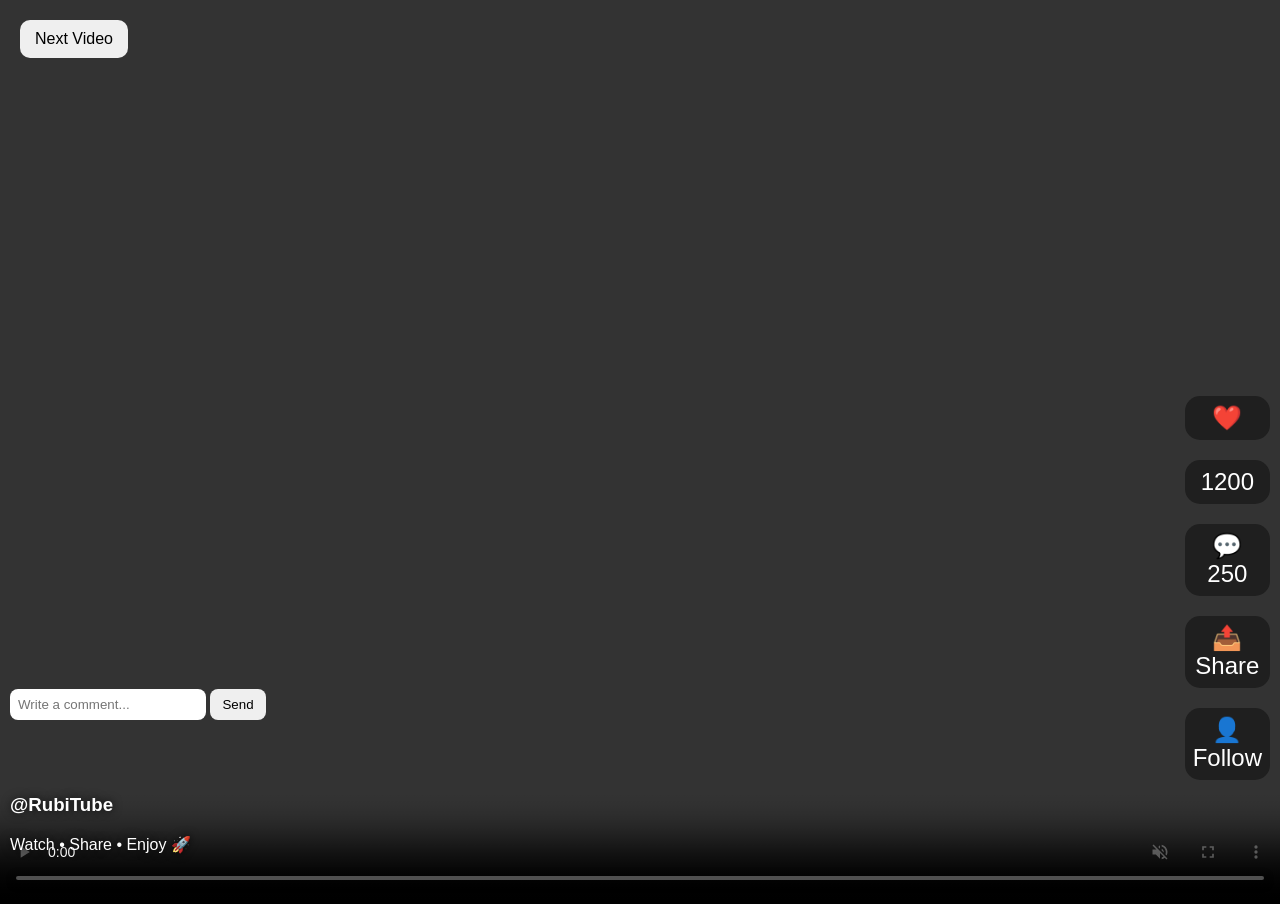
==== index.html @ da33f9ea "Update user handle and description in index.html" ====
<!DOCTYPE html>
<html>
<head>
<meta charset="UTF-8">
<meta name="viewport" content="width=device-width, initial-scale=1.0">
<title>RubiTube</title>
<link rel="stylesheet" href="style.css">
</head>

<body>

<div class="video-container">

<video id="videoPlayer" autoplay muted loop controls>
<source src="video.mp4" type="video/mp4">
</video>

<button class="video-btn" onclick="nextVideo()">Next Video</button>

<div class="right-menu">
<div class="like">❤️</div>
<div class="like-count">1200</div>

<div>💬<br>250</div>
<div class="share-btn">📤<br>Share</div>
<div class="follow-btn">👤<br>Follow</div>
</div>

<div class="bottom-text">
<h3>@RubiTube</h3>
<p>Watch • Share • Enjoy 🚀</p>
</div>

<div class="comment-box">
  <input type="text" id="commentInput" placeholder="Write a comment...">
  <button onclick="addComment()">Send</button>
  <div id="comments"></div>
</div>

</div>

<script src="script.js"></script>

</body>
</html>
---- style.css ----
body{
margin:0;
background:#000;
font-family:Arial;
overflow:hidden;
}

.video-container{
position:relative;
width:100%;
height:100vh;
}

video{
width:100%;
height:100%;
object-fit:cover;
}

.right-menu{
position:absolute;
right:10px;
bottom:100px;
color:#fff;
font-size:24px;
text-align:center;
}

.right-menu div{
margin:20px 0;
}

.bottom-text{
position:absolute;
left:10px;
bottom:30px;
color:white;
}
.comment-box{
position:absolute;
left:10px;
bottom:180px;
z-index:999;
color:white;
}

.comment-box input{
padding:8px;
width:180px;
}

.video-btn{
position:absolute;
top:20px;
left:20px;
padding:10px 15px;
border:none;
border-radius:10px;
font-size:16px;
cursor:pointer;
z-index:999;
}
.right-menu div{
margin:20px 0;
background:rgba(0,0,0,0.4);
padding:8px;
border-radius:15px;
}

.bottom-text{
position:absolute;
left:10px;
bottom:30px;
color:white;
text-shadow:0 0 10px rgba(0,0,0,0.8);
}

.comment-box button{
padding:8px 12px;
border:none;
border-radius:8px;
cursor:pointer;
}

.comment-box input{
border:none;
border-radius:8px;
}
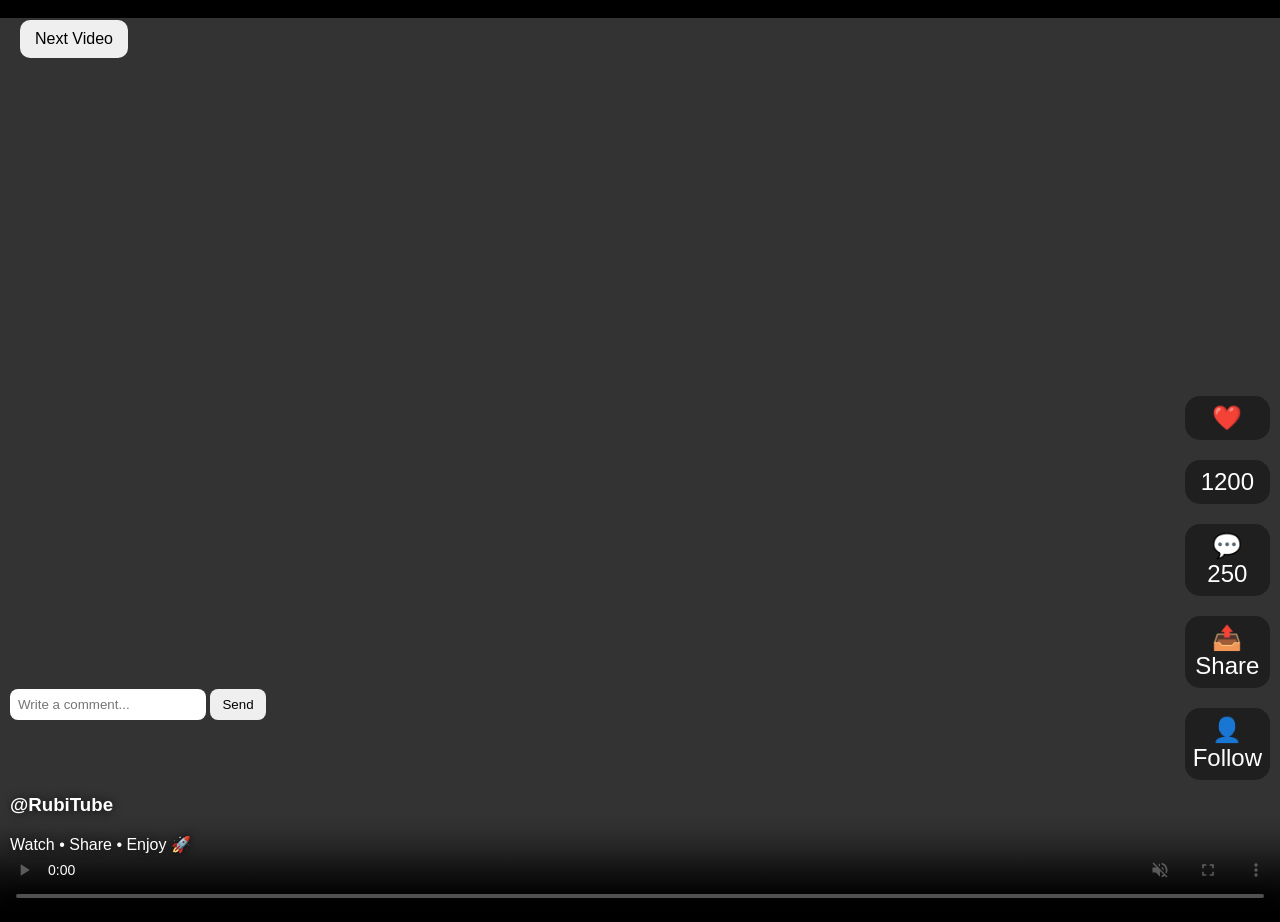
==== commit 45840a72: "Update index.html" ====
--- a/index.html
+++ b/index.html
@@ -10,7 +10,7 @@
 <body>
 
 <div class="video-container">
-
+<div class="logo">RubiTube</div>
 <video id="videoPlayer" autoplay muted loop controls>
 <source src="video.mp4" type="video/mp4">
 </video>
--- a/style.css
+++ b/style.css
@@ -26,27 +26,12 @@
 text-align:center;
 }
 
-.right-menu div{
-margin:20px 0;
-}
-
-.bottom-text{
-position:absolute;
-left:10px;
-bottom:30px;
-color:white;
-}
 .comment-box{
 position:absolute;
 left:10px;
 bottom:180px;
 z-index:999;
 color:white;
-}
-
-.comment-box input{
-padding:8px;
-width:180px;
 }
 
 .video-btn{
@@ -83,6 +68,8 @@
 }
 
 .comment-box input{
+padding:8px;
+width:180px;
 border:none;
 border-radius:8px;
 }
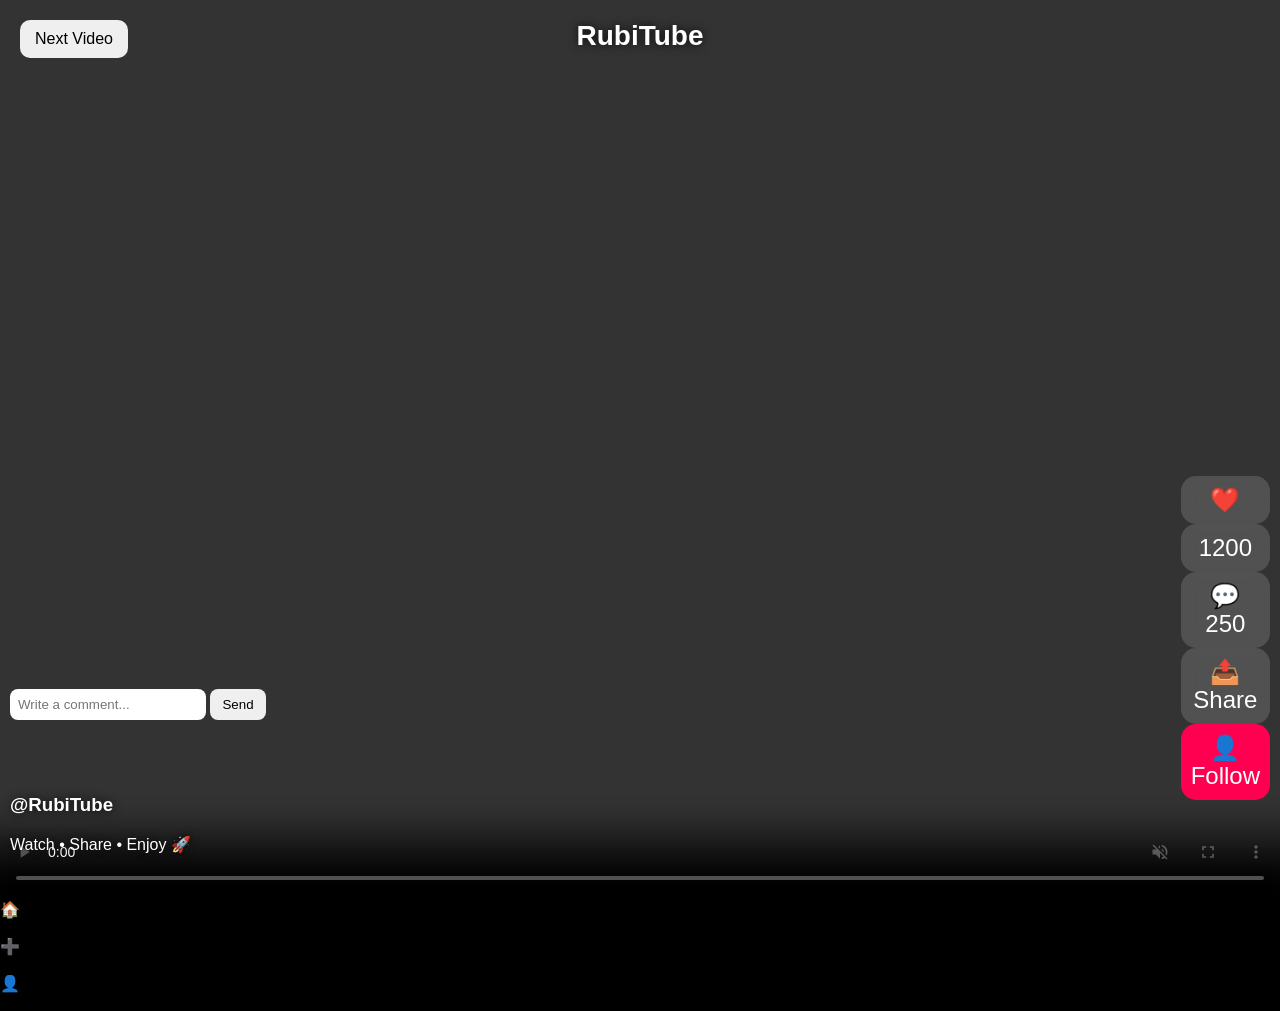
==== commit 5f6be5b6: "Update index.html" ====
--- a/index.html
+++ b/index.html
@@ -38,7 +38,11 @@
 </div>
 
 </div>
-
+<div class="navbar">
+  <div>🏠<br>Home</div>
+  <div>➕<br>Upload</div>
+  <div>👤<br>Profile</div>
+</div>
 <script src="script.js"></script>
 
 </body>
--- a/style.css
+++ b/style.css
@@ -46,9 +46,9 @@
 z-index:999;
 }
 .right-menu div{
-margin:20px 0;
-background:rgba(0,0,0,0.4);
-padding:8px;
+background:rgba(255,255,255,0.15);
+backdrop-filter:blur(8px);
+padding:10px;
 border-radius:15px;
 }
 
@@ -73,3 +73,21 @@
 border:none;
 border-radius:8px;
 }
+.logo{
+position:absolute;
+top:20px;
+left:50%;
+transform:translateX(-50%);
+color:white;
+font-size:28px;
+font-weight:bold;
+z-index:999;
+text-shadow:0 0 10px rgba(0,0,0,0.8);
+}
+#comments{
+max-height:120px;
+overflow-y:auto;
+}
+.follow-btn{
+background:#ff0050 !important;
+  }
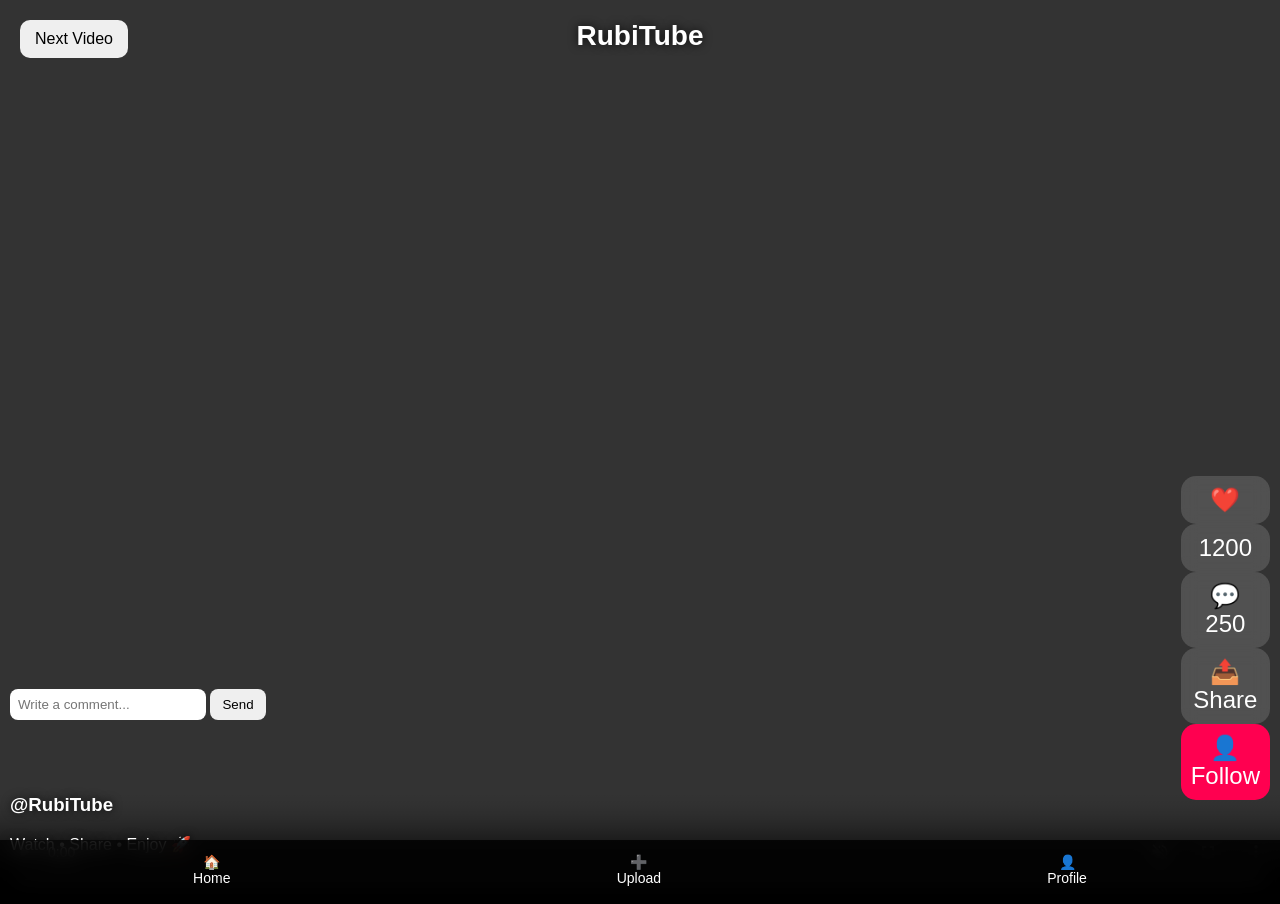
==== commit 9e1860de: "Update index.html" ====
--- a/index.html
+++ b/index.html
@@ -39,10 +39,11 @@
 
 </div>
 <div class="navbar">
-  <div>🏠<br>Home</div>
-  <div>➕<br>Upload</div>
-  <div>👤<br>Profile</div>
+  <div onclick="location.href='index.html'">🏠<br>Home</div>
+  <div onclick="location.href='upload.html'">➕<br>Upload</div>
+  <div onclick="location.href='profile.html'">👤<br>Profile</div>
 </div>
+  
 <script src="script.js"></script>
 
 </body>
--- a/style.css
+++ b/style.css
@@ -91,3 +91,35 @@
 .follow-btn{
 background:#ff0050 !important;
   }
+.navbar{
+position:fixed;
+bottom:0;
+left:0;
+width:100%;
+height:60px;
+background:rgba(0,0,0,0.8);
+display:flex;
+justify-content:space-around;
+align-items:center;
+color:white;
+z-index:9999;
+backdrop-filter:blur(10px);
+}
+
+.navbar div{
+text-align:center;
+font-size:14px;
+cursor:pointer;
+}
+.profile-page{
+text-align:center;
+color:white;
+padding-top:50px;
+}
+
+.profile-page button{
+padding:10px 20px;
+border:none;
+border-radius:10px;
+cursor:pointer;
+                }
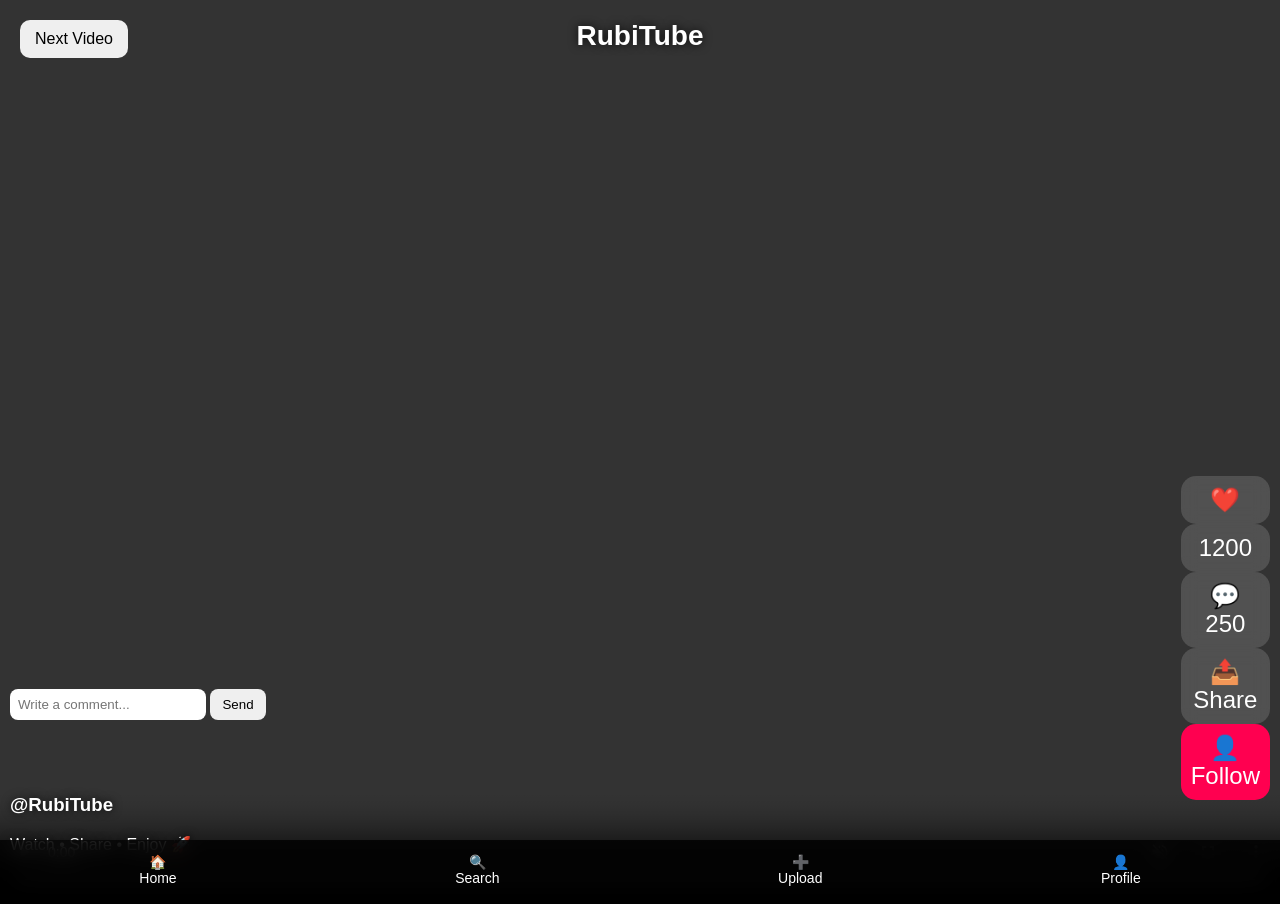
==== commit 03726259: "Add Search link to the navbar in index.html" ====
--- a/index.html
+++ b/index.html
@@ -40,6 +40,7 @@
 </div>
 <div class="navbar">
   <div onclick="location.href='index.html'">🏠<br>Home</div>
+  <div onclick="location.href='search.html'">🔍<br>Search</div>
   <div onclick="location.href='upload.html'">➕<br>Upload</div>
   <div onclick="location.href='profile.html'">👤<br>Profile</div>
 </div>
--- a/style.css
+++ b/style.css
@@ -123,3 +123,30 @@
 border-radius:10px;
 cursor:pointer;
                 }
+.video-grid{
+display:grid;
+grid-template-columns:1fr 1fr;
+gap:10px;
+padding:20px;
+}
+
+.video-grid video{
+width:100%;
+border-radius:10px;
+}
+.search-page{
+text-align:center;
+color:white;
+padding-top:50px;
+}
+
+.search-page input{
+width:80%;
+padding:10px;
+border:none;
+border-radius:10px;
+}
+
+.search-results{
+margin-top:20px;
+}
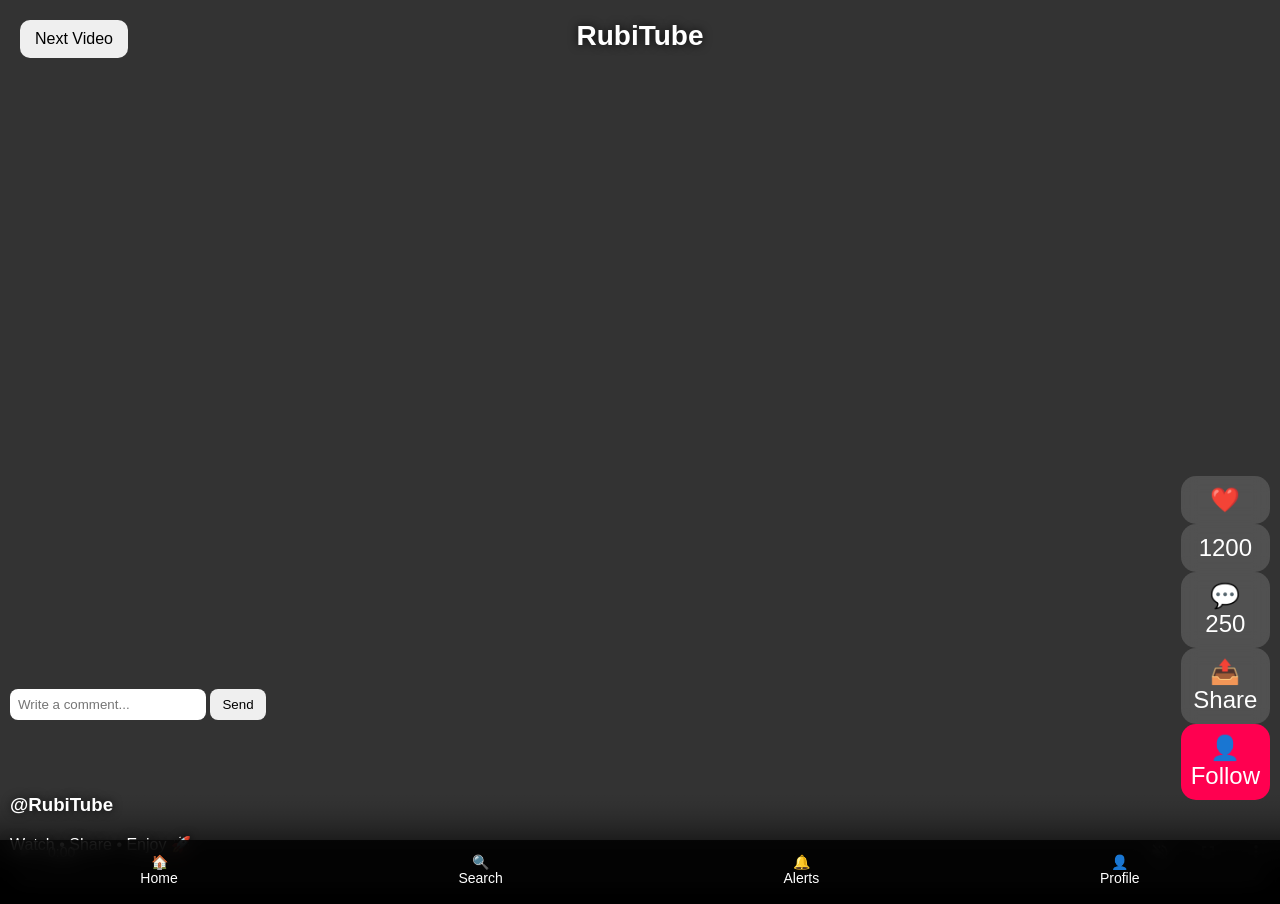
==== commit 5ac74395: "Replace 'Upload' with 'Alerts' in navbar" ====
--- a/index.html
+++ b/index.html
@@ -41,7 +41,7 @@
 <div class="navbar">
   <div onclick="location.href='index.html'">🏠<br>Home</div>
   <div onclick="location.href='search.html'">🔍<br>Search</div>
-  <div onclick="location.href='upload.html'">➕<br>Upload</div>
+  <div onclick="location.href='notification.html'">🔔<br>Alerts</div>
   <div onclick="location.href='profile.html'">👤<br>Profile</div>
 </div>
   
--- a/style.css
+++ b/style.css
@@ -134,6 +134,7 @@
 width:100%;
 border-radius:10px;
 }
+
 .search-page{
 text-align:center;
 color:white;
@@ -150,3 +151,15 @@
 .search-results{
 margin-top:20px;
 }
+
+.notification-page{
+color:white;
+padding:20px;
+}
+
+.notification-page p{
+background:rgba(255,255,255,0.1);
+padding:12px;
+border-radius:10px;
+margin:10px 0;
+}
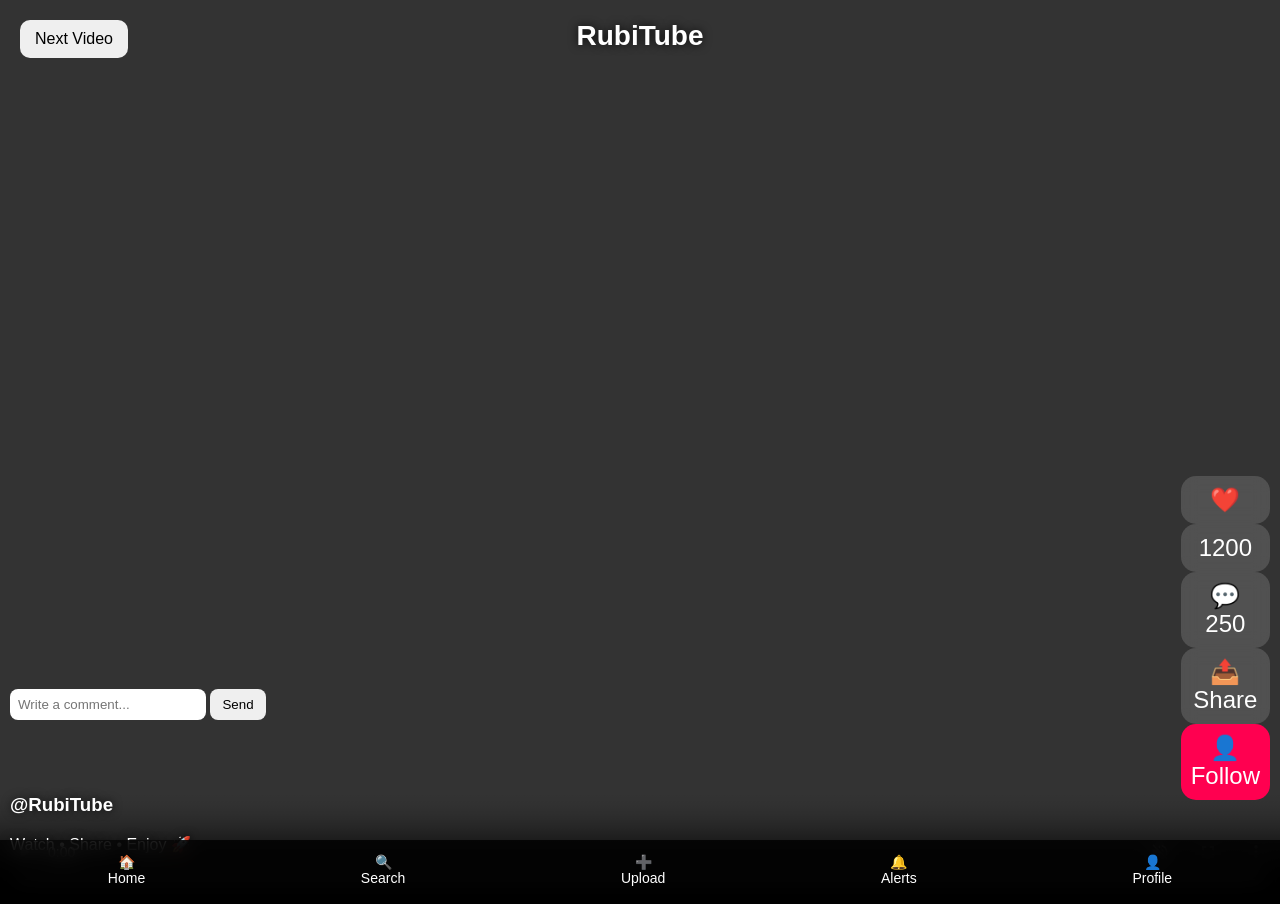
==== commit 8c9cdb40: "Update index.html" ====
--- a/index.html
+++ b/index.html
@@ -41,6 +41,7 @@
 <div class="navbar">
   <div onclick="location.href='index.html'">🏠<br>Home</div>
   <div onclick="location.href='search.html'">🔍<br>Search</div>
+  <div onclick="location.href='upload.html'">➕<br>Upload</div>
   <div onclick="location.href='notification.html'">🔔<br>Alerts</div>
   <div onclick="location.href='profile.html'">👤<br>Profile</div>
 </div>
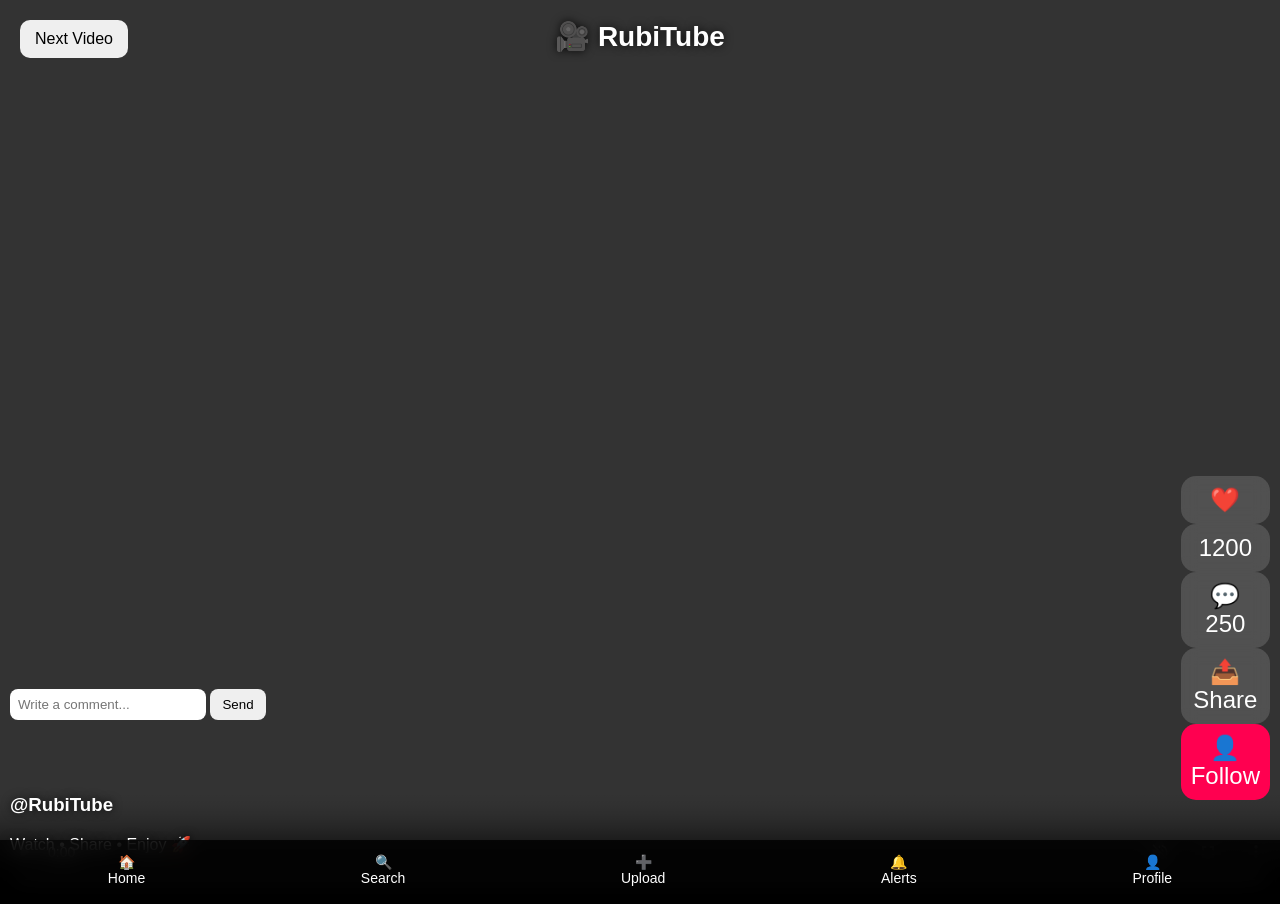
==== commit 427d7389: "Update logo text to include video emoji" ====
--- a/index.html
+++ b/index.html
@@ -10,7 +10,7 @@
 <body>
 
 <div class="video-container">
-<div class="logo">RubiTube</div>
+<div class="logo">🎥 RubiTube</div>
 <video id="videoPlayer" autoplay muted loop controls>
 <source src="video.mp4" type="video/mp4">
 </video>
